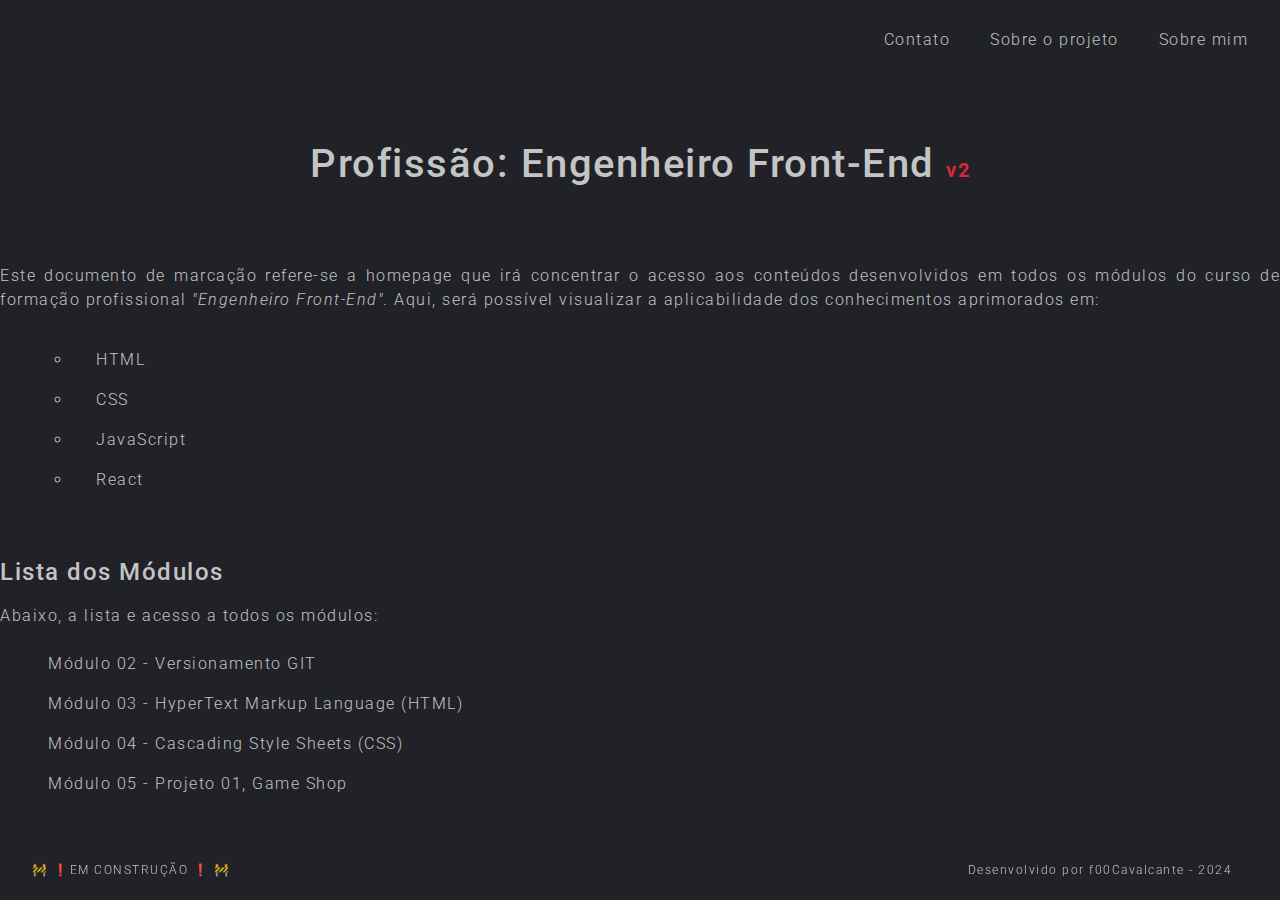
==== index.html @ cbc75611 "Insert: Módulo 02 - Versionamento Git | Introdução Git" ====
<!DOCTYPE html>
<html lang="pt-br">
     <head>
          <meta charset="UTF-8" />
          <meta
               name="viewport"
               content="width=device-width, initial-scale=1.0"
          />

          <link rel="stylesheet" href="reset.css" />
          <link rel="stylesheet" href="style.css" />


          <title>Curso EBAC | Formação: Engenheiro Front-End</title>
     </head>
     <body class="body_index">
          <header class="cabecalho_index">
               <ul class="cabecalho_index__lista">
                    <li class="cabecalho_index__lista__itens">Contato</li>
                    <li class="cabecalho_index__lista__itens">
                         Sobre o projeto
                    </li>
                    <li class="cabecalho_index__lista__itens">Sobre mim</li>
               </ul>
          </header>
          <h1 class="titulo_index">
               Profissão: Engenheiro Front-End
               <strong class="titulo_index__negrito">v2</strong>
          </h1>
          <section class="section_index section_index_introducao">
               <p class="section_index_introducao__paragrafo">
                    Este documento de marcação refere-se a homepage que irá
                    concentrar o acesso aos conteúdos desenvolvidos em todos os
                    módulos do curso de formação profissional
                    <em class="section_index_introducao__paragrafo__italico">
                         "Engenheiro Front-End"</em
                    >. Aqui, será possível visualizar a aplicabilidade dos
                    conhecimentos aprimorados em:
               </p>
               <ul class="section_index_introducao__lista_aprendizado">
                    <li
                         class="section_index_introducao__lista_aprendizado__itens"
                    >
                         HTML
                    </li>
                    <li
                         class="section_index_introducao__lista_aprendizado__itens"
                    >
                         CSS
                    </li>
                    <li
                         class="section_index_introducao__lista_aprendizado__itens"
                    >
                         JavaScript
                    </li>
                    <li
                         class="section_index_introducao__lista_aprendizado__itens"
                    >
                         React
                    </li>
               </ul>
          </section>
          <section class="section_index section_index_lista_modulos">
               <h2 class="section_index_lista_modulos__titulo_h2">
                    Lista dos Módulos
               </h2>
               <p>Abaixo, a lista e acesso a todos os módulos:</p>
               <ul class="section_index_lista_modulos__lista">
                    <li class="section_index_lista_modulos__lista__itens">
                         <a
                              class="section_index_lista_modulos__lista__itens__link"
                              href="./modulo_02/versionamento_git.html"
                              target="_blank"
                              >Módulo 02 - Versionamento GIT</a
                         >
                    </li>
                    <li class="section_index_lista_modulos__lista__itens">
                         <a
                              class="section_index_lista_modulos__lista__itens__link"
                              href="./modulo_03/formulario_cadastro.html"
                              target="_blank"
                              >Módulo 03 - HyperText Markup Language (HTML)</a
                         >
                    </li>
                    <li class="section_index_lista_modulos__lista__itens">
                         <a
                              class="section_index_lista_modulos__lista__itens__link"
                              href=""
                              target="_blank"
                              >Módulo 04 - Cascading Style Sheets (CSS)</a
                         >
                    </li>
                    <li class="section_index_lista_modulos__lista__itens">
                         <a
                              class="section_index_lista_modulos__lista__itens__link"
                              href="./modulo_05/loja_games.html"
                              target="_blank"
                              >Módulo 05 - Projeto 01, Game Shop</a
                         >
                    </li>
               </ul>
          </section>
          <footer class="rodape_index">
               <div>
                    <p class="rodape_index__paragrafo">
                         🚧 ❗️EM CONSTRUÇÃO ❗️ 🚧
                    </p>
                    <p class="rodape_index__paragrafo">
                         Desenvolvido por f00Cavalcante - 2024
                    </p>
               </div>
          </footer>
     </body>
</html>
---- style.css ----
/* Default
     definições padrões para o HTML que serão aplicadas a todo o projeto
     os tamanhos utilizarão unidades relativas (REM) como tamanho padrão inicial 16px 
*/

/* fontes */
@import url("https://fonts.googleapis.com/css2?family=Roboto:ital,wght@0,100;0,300;0,400;0,500;0,700;0,900;1,100;1,300;1,400;1,500;1,700;1,900&display=swap");

/* formulário de cadastro */
@import url(./styles/formulario_cadastro.css);

/* módulo 02 */
@import url(./styles/modulo_02/default.css);
@import url(./styles/modulo_02/header_and_footer.css);
@import url(./styles/modulo_02/section_modulo_02__introducao_git.css);

/* loja de games */
@import url(./styles/loja_games/default.css);
@import url(./styles/loja_games/cabecalho_e_rodape.css);
@import url(./styles/loja_games/sobre_a_loja.css);
@import url(./styles/loja_games/contato.css);

:root {
     --font_default: "Roboto", sans-serif;

     /* colors */
     --silver: hsla(0, 0%, 77%, 1);
     --battleship-gray-1: hsla(180, 6%, 54%, 1);
     --raisin-black: hsla(230, 8%, 14%, 1);
     --battleship-gray-2: hsla(137, 3%, 59%, 1);
     --crimson: hsla(354, 69%, 50%, 1);
}

* {
     box-sizing: border-box;
}

html {
     font-family: var(--font_default);
     font-size: 16px;
     font-weight: 300;
     letter-spacing: 1.5px;
     line-height: 1.5rem;
     text-align: justify;
}

body {
     background-color: var(--raisin-black);
     color: var(--silver);
}

body.body_index > header.cabecalho_index {
     margin-bottom: 1.5rem;
     padding: 1rem 0;

     /* ! Lembrar de estudar melhor sobre este conceito */
     /* position:fixed;
     top: 0; */
}

body.body_index > header.cabecalho_index > ul.cabecalho_index__lista {
     display: flex;
     flex-flow: row nowrap;
     gap: 2.5rem;
     justify-content: flex-end;
}
body.body_index > header.cabecalho_index > ul.cabecalho_index__lista {
     margin-right: 1rem;
     padding: 1rem;
}

body.body_index > h1.titulo_index {
     font-size: 2.5rem;
     font-weight: 500;
     text-align: center;
     margin-bottom: 2.5rem;
     padding: 2.5rem;
     width: 100vw;
}
body.body_index > h1.titulo_index > strong.titulo_index__negrito {
     color: var(--crimson);
     font-size: 1.25rem;
     font-weight: 700;
}

body.body_index > section.section_index {
     margin: 1rem auto 3rem auto;
     max-width: 1366px;
     width: 100%;
}

body.body_index
     > section.section_index_introducao
     > p.section_index_introducao__paragrafo {
     line-height: 1.5rem;
}
body.body_index
     > section.section_index_introducao
     > p.section_index_introducao__paragrafo
     > em.section_index_introducao__paragrafo__italico {
     font-style: italic;
}
body.body_index
     > section.section_index_introducao
     > ul.section_index_introducao__lista_aprendizado {
     list-style: circle;
     margin: 1rem 2rem;
     padding: 0.5rem 1.5rem;
}

body.body_index
     > section.section_index_introducao
     > ul.section_index_introducao__lista_aprendizado
     li {
     margin: 0.5rem 1rem;
     padding: 0.5rem 1.5rem;
}

body.body_index
     > section.section_index_lista_modulos
     > h2.section_index_lista_modulos__titulo_h2 {
     font-size: 1.5rem;
     font-weight: 500;
     margin-bottom: 1.5rem;
}

body.body_index
     > section.section_index_lista_modulos
     > ul.section_index_lista_modulos__lista {
     margin-top: 1.5rem;
}

body.body_index
     > section.section_index_lista_modulos
     > ul.section_index_lista_modulos__lista
     > li.section_index_lista_modulos__lista__itens {
     margin: 0.5rem 1rem;
     padding: 0.5rem 1.5rem;
}

body.body_index
     > section.section_index_lista_modulos
     > ul.section_index_lista_modulos__lista
     > li.section_index_lista_modulos__lista__itens
     > a.section_index_lista_modulos__lista__itens__link {
     color: var(--silver);
     font-family: var(--font_default);
     text-decoration: none;
     padding: 0.5rem;
}
body.body_index
     > section.section_index_lista_modulos
     > ul.section_index_lista_modulos__lista
     > li.section_index_lista_modulos__lista__itens
     > a.section_index_lista_modulos__lista__itens__link:hover {
     background-color: var(--battleship-gray-1);
     border-radius: 0.5rem;
     color: white;
     font-weight: 300;
}

footer.rodape_index {
     bottom: 0;
     margin-top: 0.5rem;
     padding: 0.5rem 0;
     position: fixed;
     width: 100vw;
}

footer.rodape_index > div {
     align-items: center;
     display: flex;
     flex-flow: row nowrap;
     justify-content: space-between;
     padding: 0 1rem;
}

footer.rodape_index > div > p.rodape_index__paragrafo {
     font-size: 0.75rem;
     margin-right: 1rem;
     padding: 1rem;
}
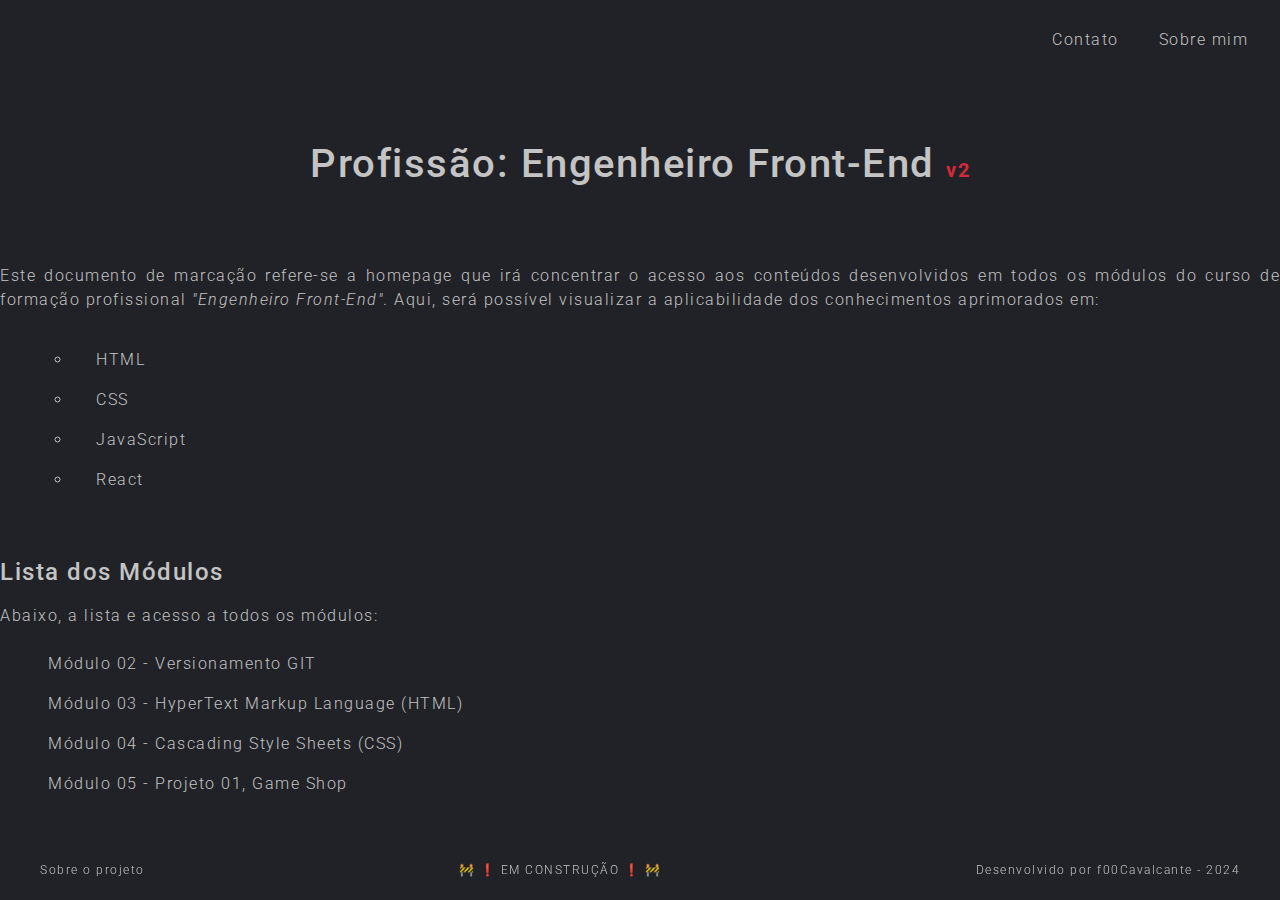
==== commit 89fc1d2e: "Update: atualizar repositorio" ====
--- a/index.html
+++ b/index.html
@@ -10,16 +10,12 @@
           <link rel="stylesheet" href="reset.css" />
           <link rel="stylesheet" href="style.css" />
 
-
           <title>Curso EBAC | Formação: Engenheiro Front-End</title>
      </head>
      <body class="body_index">
           <header class="cabecalho_index">
                <ul class="cabecalho_index__lista">
                     <li class="cabecalho_index__lista__itens">Contato</li>
-                    <li class="cabecalho_index__lista__itens">
-                         Sobre o projeto
-                    </li>
                     <li class="cabecalho_index__lista__itens">Sobre mim</li>
                </ul>
           </header>
@@ -102,8 +98,9 @@
           </section>
           <footer class="rodape_index">
                <div>
+                    <p class="rodape_index__paragrafo">Sobre o projeto</p>
                     <p class="rodape_index__paragrafo">
-                         🚧 ❗️EM CONSTRUÇÃO ❗️ 🚧
+                         🚧 ❗️ EM CONSTRUÇÃO ❗️ 🚧
                     </p>
                     <p class="rodape_index__paragrafo">
                          Desenvolvido por f00Cavalcante - 2024
--- a/style.css
+++ b/style.css
@@ -172,11 +172,12 @@
      display: flex;
      flex-flow: row nowrap;
      justify-content: space-between;
-     padding: 0 1rem;
+     padding: 1rem 1.5rem 0rem 1.5rem;
+     width: 100%;
 }
 
 footer.rodape_index > div > p.rodape_index__paragrafo {
      font-size: 0.75rem;
-     margin-right: 1rem;
+     text-align: center;
      padding: 1rem;
 }
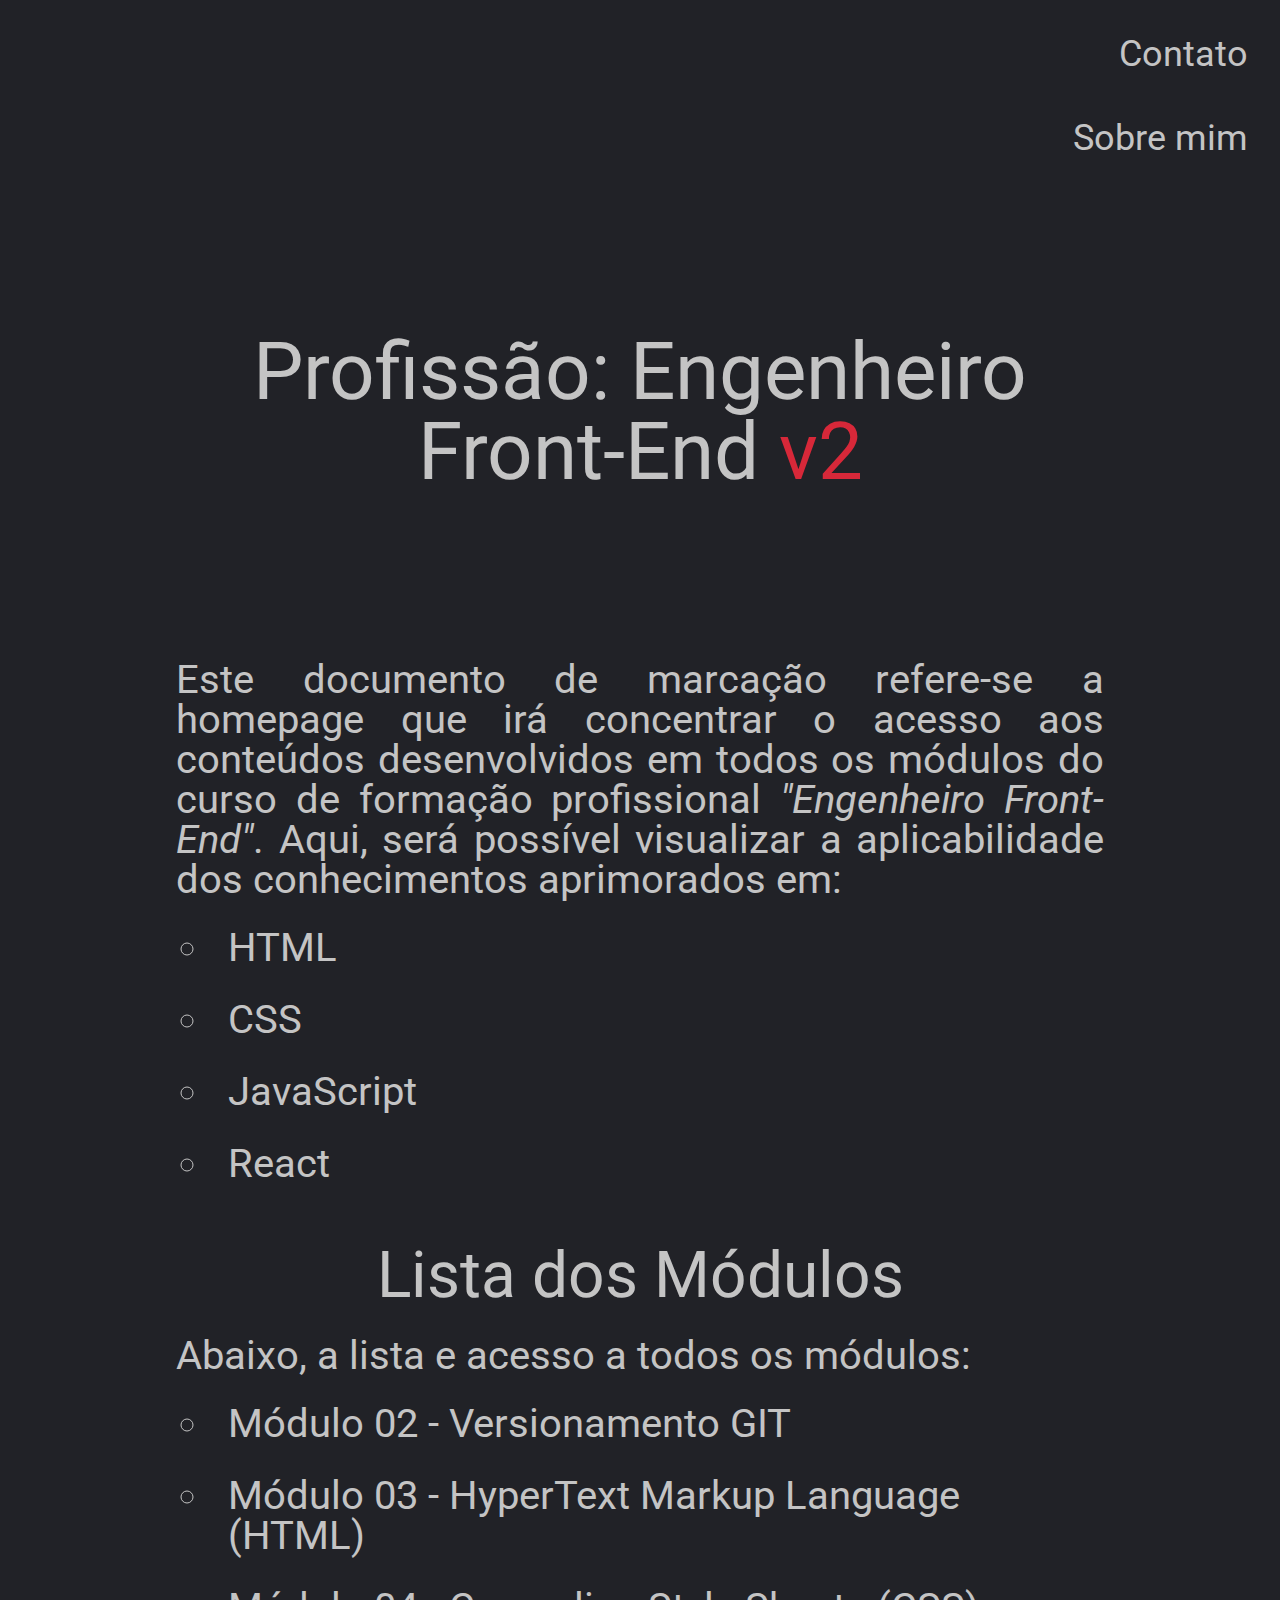
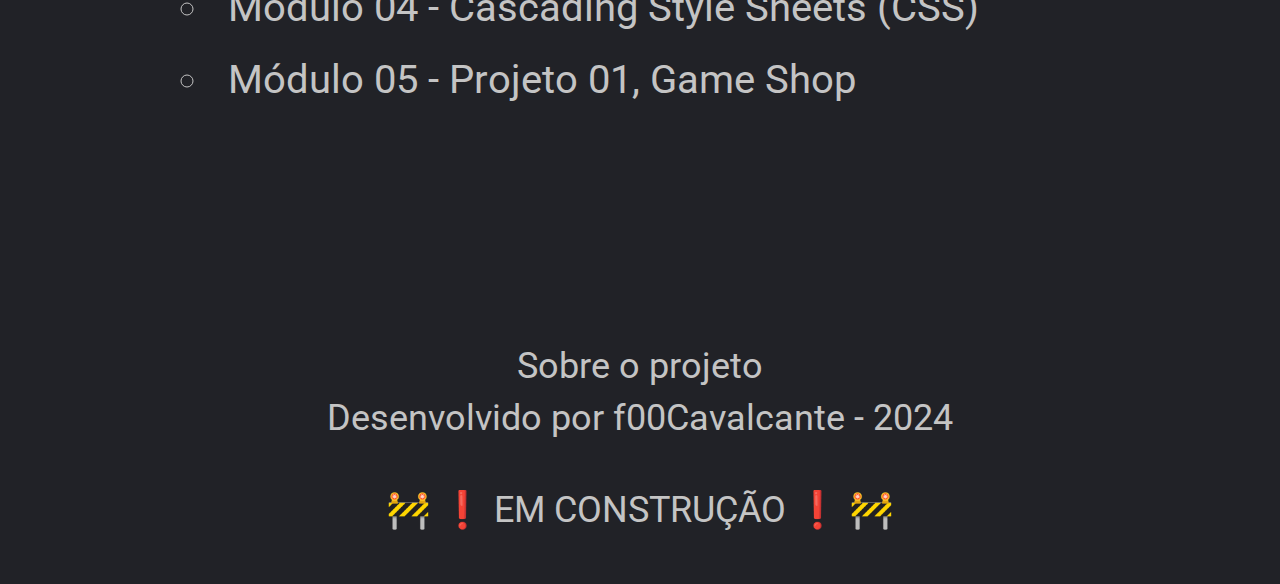
==== commit eedbfe99: "Update: Criação design responsivo" ====
--- a/index.html
+++ b/index.html
@@ -7,17 +7,21 @@
                content="width=device-width, initial-scale=1.0"
           />
 
-          <link rel="stylesheet" href="reset.css" />
-          <link rel="stylesheet" href="style.css" />
+          <link rel="stylesheet" type="text/css" href="reset.css" />
+          <link rel="stylesheet" type="text/css" href="style.css" />
 
           <title>Curso EBAC | Formação: Engenheiro Front-End</title>
      </head>
      <body class="body_index">
           <header class="cabecalho_index">
-               <ul class="cabecalho_index__lista">
-                    <li class="cabecalho_index__lista__itens">Contato</li>
-                    <li class="cabecalho_index__lista__itens">Sobre mim</li>
-               </ul>
+               <nav>
+                    <ul class="cabecalho_index__lista">
+                         <li class="cabecalho_index__lista__itens">Contato</li>
+                         <li class="cabecalho_index__lista__itens">
+                              Sobre mim
+                         </li>
+                    </ul>
+               </nav>
           </header>
           <h1 class="titulo_index">
                Profissão: Engenheiro Front-End
@@ -73,7 +77,7 @@
                     <li class="section_index_lista_modulos__lista__itens">
                          <a
                               class="section_index_lista_modulos__lista__itens__link"
-                              href="./modulo_03/formulario_cadastro.html"
+                              href="./modulo_03/hypertext_markup_language.html"
                               target="_blank"
                               >Módulo 03 - HyperText Markup Language (HTML)</a
                          >
@@ -81,7 +85,7 @@
                     <li class="section_index_lista_modulos__lista__itens">
                          <a
                               class="section_index_lista_modulos__lista__itens__link"
-                              href=""
+                              href="./modulo_04/cascading_style_sheets.html"
                               target="_blank"
                               >Módulo 04 - Cascading Style Sheets (CSS)</a
                          >
@@ -98,12 +102,14 @@
           </section>
           <footer class="rodape_index">
                <div>
-                    <p class="rodape_index__paragrafo">Sobre o projeto</p>
+                    <div>
+                         <p class="rodape_index__paragrafo">Sobre o projeto</p>
+                         <p class="rodape_index__paragrafo">
+                              Desenvolvido por f00Cavalcante - 2024
+                         </p>
+                    </div>
                     <p class="rodape_index__paragrafo">
                          🚧 ❗️ EM CONSTRUÇÃO ❗️ 🚧
-                    </p>
-                    <p class="rodape_index__paragrafo">
-                         Desenvolvido por f00Cavalcante - 2024
                     </p>
                </div>
           </footer>
--- a/style.css
+++ b/style.css
@@ -1,24 +1,5 @@
-/* Default
-     definições padrões para o HTML que serão aplicadas a todo o projeto
-     os tamanhos utilizarão unidades relativas (REM) como tamanho padrão inicial 16px 
-*/
-
 /* fontes */
 @import url("https://fonts.googleapis.com/css2?family=Roboto:ital,wght@0,100;0,300;0,400;0,500;0,700;0,900;1,100;1,300;1,400;1,500;1,700;1,900&display=swap");
-
-/* formulário de cadastro */
-@import url(./styles/formulario_cadastro.css);
-
-/* módulo 02 */
-@import url(./styles/modulo_02/default.css);
-@import url(./styles/modulo_02/header_and_footer.css);
-@import url(./styles/modulo_02/section_modulo_02__introducao_git.css);
-
-/* loja de games */
-@import url(./styles/loja_games/default.css);
-@import url(./styles/loja_games/cabecalho_e_rodape.css);
-@import url(./styles/loja_games/sobre_a_loja.css);
-@import url(./styles/loja_games/contato.css);
 
 :root {
      --font_default: "Roboto", sans-serif;
@@ -36,148 +17,295 @@
 }
 
 html {
+     font-size: 16px;
      font-family: var(--font_default);
-     font-size: 16px;
-     font-weight: 300;
-     letter-spacing: 1.5px;
-     line-height: 1.5rem;
      text-align: justify;
 }
 
 body {
      background-color: var(--raisin-black);
      color: var(--silver);
-}
-
-body.body_index > header.cabecalho_index {
-     margin-bottom: 1.5rem;
-     padding: 1rem 0;
-
-     /* ! Lembrar de estudar melhor sobre este conceito */
-     /* position:fixed;
-     top: 0; */
-}
-
-body.body_index > header.cabecalho_index > ul.cabecalho_index__lista {
+     min-height: 100vh;
+     position: relative;
+}
+
+/* Layout default */
+header {
+     margin-bottom: 1rem;
+     padding: 1rem;
+     top: 0;
+}
+
+header > nav > ul {
+     align-items: end;
      display: flex;
-     flex-flow: row nowrap;
-     gap: 2.5rem;
-     justify-content: flex-end;
-}
-body.body_index > header.cabecalho_index > ul.cabecalho_index__lista {
-     margin-right: 1rem;
+     flex-flow: column nowrap;
+     gap: 1rem;
+     list-style: none;
+     justify-content: center;
+}
+
+header > nav > ul > li {
+     font-size: 0.75rem;
+}
+
+footer {
+     bottom: 0;
+     margin-top: 5rem;
      padding: 1rem;
-}
-
-body.body_index > h1.titulo_index {
-     font-size: 2.5rem;
-     font-weight: 500;
-     text-align: center;
-     margin-bottom: 2.5rem;
-     padding: 2.5rem;
      width: 100vw;
 }
-body.body_index > h1.titulo_index > strong.titulo_index__negrito {
-     color: var(--crimson);
-     font-size: 1.25rem;
-     font-weight: 700;
-}
-
-body.body_index > section.section_index {
-     margin: 1rem auto 3rem auto;
-     max-width: 1366px;
-     width: 100%;
-}
-
-body.body_index
-     > section.section_index_introducao
-     > p.section_index_introducao__paragrafo {
-     line-height: 1.5rem;
-}
-body.body_index
-     > section.section_index_introducao
-     > p.section_index_introducao__paragrafo
-     > em.section_index_introducao__paragrafo__italico {
-     font-style: italic;
-}
-body.body_index
-     > section.section_index_introducao
-     > ul.section_index_introducao__lista_aprendizado {
-     list-style: circle;
-     margin: 1rem 2rem;
-     padding: 0.5rem 1.5rem;
-}
-
-body.body_index
-     > section.section_index_introducao
-     > ul.section_index_introducao__lista_aprendizado
-     li {
-     margin: 0.5rem 1rem;
-     padding: 0.5rem 1.5rem;
-}
-
-body.body_index
-     > section.section_index_lista_modulos
-     > h2.section_index_lista_modulos__titulo_h2 {
-     font-size: 1.5rem;
-     font-weight: 500;
-     margin-bottom: 1.5rem;
-}
-
-body.body_index
-     > section.section_index_lista_modulos
-     > ul.section_index_lista_modulos__lista {
-     margin-top: 1.5rem;
-}
-
-body.body_index
-     > section.section_index_lista_modulos
-     > ul.section_index_lista_modulos__lista
-     > li.section_index_lista_modulos__lista__itens {
-     margin: 0.5rem 1rem;
-     padding: 0.5rem 1.5rem;
-}
-
-body.body_index
-     > section.section_index_lista_modulos
-     > ul.section_index_lista_modulos__lista
-     > li.section_index_lista_modulos__lista__itens
-     > a.section_index_lista_modulos__lista__itens__link {
-     color: var(--silver);
-     font-family: var(--font_default);
-     text-decoration: none;
-     padding: 0.5rem;
-}
-body.body_index
-     > section.section_index_lista_modulos
-     > ul.section_index_lista_modulos__lista
-     > li.section_index_lista_modulos__lista__itens
-     > a.section_index_lista_modulos__lista__itens__link:hover {
-     background-color: var(--battleship-gray-1);
-     border-radius: 0.5rem;
-     color: white;
-     font-weight: 300;
-}
-
-footer.rodape_index {
-     bottom: 0;
-     margin-top: 0.5rem;
-     padding: 0.5rem 0;
-     position: fixed;
-     width: 100vw;
-}
-
-footer.rodape_index > div {
+
+footer > div {
      align-items: center;
      display: flex;
-     flex-flow: row nowrap;
-     justify-content: space-between;
-     padding: 1rem 1.5rem 0rem 1.5rem;
-     width: 100%;
-}
-
-footer.rodape_index > div > p.rodape_index__paragrafo {
+     flex-flow: column nowrap;
+     gap: 1rem;
+     justify-content: center;
+}
+
+footer > div p {
      font-size: 0.75rem;
      text-align: center;
+}
+
+section {
+     margin: 1rem;
      padding: 1rem;
 }
+
+h1 {
+     font-size: 1.5rem;
+     margin: 0.5rem;
+     padding: 0.75rem;
+     text-align: center;
+}
+
+h1 > strong {
+     color: var(--crimson);
+}
+
+h2 {
+     font-size: 1.25rem;
+     padding: 0.75rem;
+     margin-bottom: 0.5rem;
+     text-align: center;
+}
+
+a {
+     color: var(--silver);
+     text-decoration: none;
+}
+a:hover {
+     background-color: var(--battleship-gray-1);
+     border-radius: 1rem;
+     line-height: 1.5rem;
+     margin: 0.25rem 0;
+     padding: 0.5rem;
+     text-transform: uppercase;
+}
+
+em {
+     font-style: italic;
+}
+
+li {
+     font-size: 0.95rem;
+     padding-bottom: 0.5rem;
+     text-align: left;
+}
+
+p {
+     padding: 0.5rem 0;
+     text-align: justify;
+}
+
+ul {
+     list-style: circle;
+     padding: 0.25rem 0 0 2.25em;
+}
+
+@media screen and (min-width: 640px) {
+     header > nav > ul > li {
+          font-size: 1.25rem;
+     }
+
+     section {
+          margin: auto;
+          max-width: 480px;
+          width: 100%;
+     }
+
+     footer {
+          margin-top: 10rem;
+     }
+
+     footer > div p {
+          font-size: 1.25rem;
+     }
+
+     a {
+          font-size: 1.5rem;
+     }
+     a:hover {
+          background-color: var(--battleship-gray-1);
+          border-radius: 1rem;
+          line-height: 2rem;
+          margin: 0.25rem 0;
+          padding: 0.5rem;
+          text-transform: uppercase;
+     }
+
+     h1 {
+          font-size: 3rem;
+          margin: 0 1rem;
+     }
+
+     h2 {
+          font-size: 2.5rem;
+     }
+
+     p {
+          font-size: 1.5rem;
+     }
+
+     li {
+          font-size: 1.5rem;
+          padding: 1rem;
+     }
+}
+
+@media screen and (min-width: 1280px) {
+     header > nav > ul > li {
+          font-size: 2.25rem;
+     }
+
+     section {
+          margin: auto;
+          max-width: 960px;
+          width: 100%;
+     }
+
+     footer {
+          margin-top: 10rem;
+          padding: 3rem 0;
+     }
+
+     footer > div {
+          gap: 2.5rem;
+     }
+
+     footer > div p {
+          font-size: 2.25rem;
+     }
+
+     a {
+          font-size: 2.5rem;
+     }
+     a:hover {
+          background-color: var(--battleship-gray-1);
+          border-radius: 1rem;
+          line-height: 3rem;
+          margin: 0.25rem 0;
+          padding: 0.5rem;
+          text-transform: uppercase;
+     }
+
+     h1 {
+          font-size: 5rem;
+          margin: 3rem;
+          padding: 6rem;
+     }
+
+     h2 {
+          font-size: 4rem;
+     }
+
+     p {
+          font-size: 2.5rem;
+     }
+
+     li {
+          font-size: 2.5rem;
+          padding: 1rem;
+     }
+}
+
+@media screen and (min-width: 1366px) and (min-height: 768px) {
+     header > nav > ul {
+          align-items: center;
+          flex-flow: row nowrap;
+          justify-content: end;
+     }
+
+     header > nav > ul > li {
+          font-size: 1rem;
+     }
+
+     section {
+          margin: auto;
+          max-width: 1024px;
+          padding-bottom: 2.5rem;
+          width: 100%;
+     }
+
+     footer {
+          margin-top: 10rem;
+          padding: 1rem 1.5rem;
+          width: 100vw;
+     }
+
+     footer > div {
+          align-items: center;
+          flex-flow: column nowrap;
+          gap: 1.5rem;
+          justify-content: center;
+          padding: 0.5rem 1.5rem;
+          width: 100%;
+     }
+
+     footer > div > div {
+          align-items: center;
+          display: flex;
+          flex-flow: row nowrap;
+          justify-content: space-between;
+          width: 100%;
+     }
+
+     footer > div p {
+          font-size: 1rem;
+     }
+
+     a {
+          font-size: 1.25rem;
+     }
+     a:hover {
+          background-color: var(--battleship-gray-1);
+          border-radius: 1rem;
+          line-height: normal;
+          margin: 0;
+          padding: 0.5rem;
+          text-transform: uppercase;
+     }
+
+     h1 {
+          font-size: 3rem;
+          margin: 3rem;
+          padding: 3rem;
+     }
+
+     h2 {
+          font-size: 2rem;
+          margin-bottom: 3rem;
+          padding: 1.5rem;
+     }
+
+     p {
+          font-size: 1.25rem;
+     }
+
+     li {
+          font-size: 1.25rem;
+          padding: 1rem;
+     }
+}
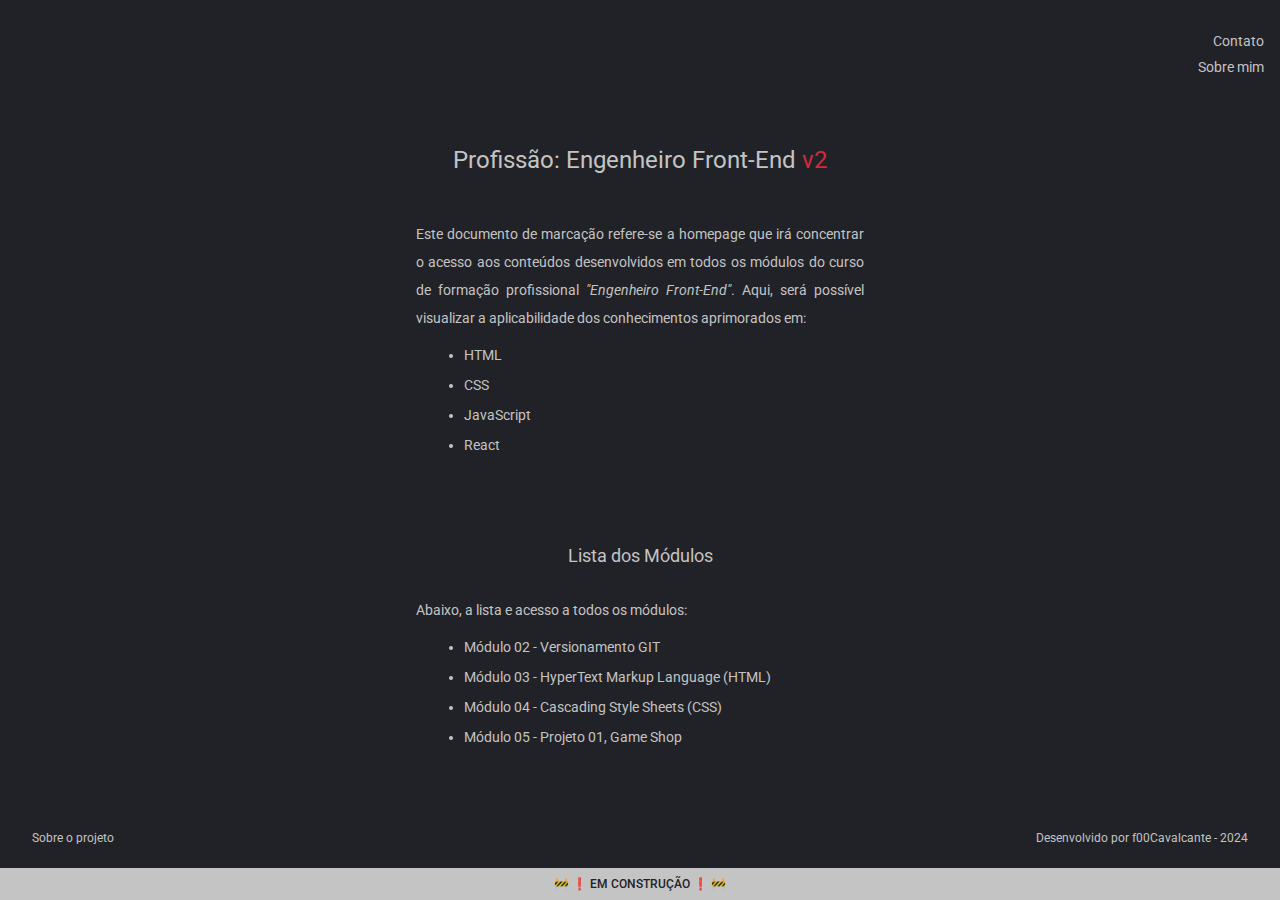
==== commit c62bb012: "Update: Layout inicial" ====
--- a/index.html
+++ b/index.html
@@ -101,17 +101,19 @@
                </ul>
           </section>
           <footer class="rodape_index">
-               <div>
-                    <div>
-                         <p class="rodape_index__paragrafo">Sobre o projeto</p>
-                         <p class="rodape_index__paragrafo">
-                              Desenvolvido por f00Cavalcante - 2024
-                         </p>
-                    </div>
+               <div class="rodape_index__container">
+                    <p class="rodape_index__paragrafo">Sobre o projeto</p>
                     <p class="rodape_index__paragrafo">
-                         🚧 ❗️ EM CONSTRUÇÃO ❗️ 🚧
+                         Desenvolvido por f00Cavalcante - 2024
                     </p>
                </div>
+               <p
+                    class="rodape_index__paragrafo rodape_index__container__paragrafo_em_construcao"
+               >
+                    🚧 ❗️ EM CONSTRUÇÃO ❗️ 🚧
+               </p>
           </footer>
+
+          <script src="script.js"></script>
      </body>
 </html>
--- a/style.css
+++ b/style.css
@@ -25,34 +25,92 @@
 body {
      background-color: var(--raisin-black);
      color: var(--silver);
-     min-height: 100vh;
+     height: 100vh;
      position: relative;
-}
-
-/* Layout default */
+     width: 100vw;
+}
+
 header {
+     top: 0;
      margin-bottom: 1rem;
+     padding: 1rem 0.125rem;
+}
+
+header > nav > ul {
+     list-style-type: none;
+     padding-right: 0.75rem;
+}
+
+header > nav > ul > li {
+     font-size: clamp(0.875rem, 0.25rem + 0.50vw, 1.125rem);
+     margin-bottom: 0.5rem;
+     padding: 0.125rem;
+     text-align: right;
+}
+
+a {
+     color: var(--silver);
+     font-size: clamp(0.875rem, 0.25rem + 0.50vw, 1.125rem);
+     text-decoration: none;
+}
+a:hover {
+     background-color: var(--silver);
+     border-radius: 0.5rem;
+     color: var(--raisin-black);
+     font-weight: 500;
+     line-height: 2rem;
+     padding: 0.5rem;
+}
+
+h1 {
+     font-size: clamp(1.5rem, 0.5rem + 1vw, 3rem);
+     line-height: 2rem;
+     padding: 0.25rem 1rem;
+     margin: 1.5rem;
+     text-align: center;
+}
+
+h1 > strong {
+     color: var(--crimson);
+}
+
+h2 {
+     font-size: clamp(1.125rem, 0.5rem + 0.75vw, 2.125rem);
+     line-height: 2rem;
+     padding: 0.25rem 1rem;
+     margin: 1.25rem;
+     text-align: center;
+}
+li {
+     font-size: clamp(0.875rem, 0.25rem + 0.50vw, 1.125rem);
+     padding-bottom: 1rem;
+     text-align: left;
+}
+
+p {
+     font-size: clamp(0.875rem, 0.25rem + 0.50vw, 1.125rem);
+     line-height: 1.75rem;
+}
+
+p > em {
+     font-style: italic;
+}
+
+ul {
+     list-style-type: disc;
+     padding: 1rem 3rem;
+}
+
+section {
+     margin-bottom: 0.25rem;
      padding: 1rem;
-     top: 0;
-}
-
-header > nav > ul {
-     align-items: end;
-     display: flex;
-     flex-flow: column nowrap;
-     gap: 1rem;
-     list-style: none;
-     justify-content: center;
-}
-
-header > nav > ul > li {
-     font-size: 0.75rem;
 }
 
 footer {
      bottom: 0;
-     margin-top: 5rem;
-     padding: 1rem;
+     margin-top: 2.5rem;
+     /* padding: 0.5rem; */
+     position: relative;
      width: 100vw;
 }
 
@@ -64,70 +122,47 @@
      justify-content: center;
 }
 
-footer > div p {
-     font-size: 0.75rem;
+footer > p {
+     background-color: var(--silver);
+     color: var(--raisin-black);
+     font-weight: 500;
+     margin-top: 1rem;
+     padding: 0.125rem;
+     width: 100vw;
+}
+
+footer p {
+     font-size: clamp(0.75rem, 0.25rem + 0.50vw, 1rem);
      text-align: center;
 }
 
-section {
-     margin: 1rem;
-     padding: 1rem;
-}
-
-h1 {
-     font-size: 1.5rem;
-     margin: 0.5rem;
-     padding: 0.75rem;
-     text-align: center;
-}
-
-h1 > strong {
-     color: var(--crimson);
-}
-
-h2 {
-     font-size: 1.25rem;
-     padding: 0.75rem;
-     margin-bottom: 0.5rem;
-     text-align: center;
-}
-
-a {
-     color: var(--silver);
-     text-decoration: none;
-}
-a:hover {
-     background-color: var(--battleship-gray-1);
-     border-radius: 1rem;
-     line-height: 1.5rem;
-     margin: 0.25rem 0;
-     padding: 0.5rem;
-     text-transform: uppercase;
-}
-
-em {
-     font-style: italic;
-}
-
-li {
-     font-size: 0.95rem;
-     padding-bottom: 0.5rem;
-     text-align: left;
-}
-
-p {
-     padding: 0.5rem 0;
-     text-align: justify;
-}
-
-ul {
-     list-style: circle;
-     padding: 0.25rem 0 0 2.25em;
-}
-
 @media screen and (min-width: 640px) {
+     footer {
+          position: absolute;
+     }
+
+     footer > div {
+          align-items: center;
+          display: flex;
+          flex-flow: row nowrap;
+          justify-content: space-between;
+          margin: 0 1rem;
+     }
+
+     footer > div > p {
+          padding: 0 1rem;
+     }
+
+     section {
+          margin: 0 auto;
+          max-width: clamp(30rem, 7.5rem + 2.5vw, 85.375rem);
+          width: 100%;
+     }
+}
+
+/* @media screen and (max-width: 640px) {
      header > nav > ul > li {
-          font-size: 1.25rem;
+          font-size: 1rem;
      }
 
      section {
@@ -141,11 +176,11 @@
      }
 
      footer > div p {
-          font-size: 1.25rem;
+          font-size: 1rem;
      }
 
      a {
-          font-size: 1.5rem;
+          font-size: 1.25rem;
      }
      a:hover {
           background-color: var(--battleship-gray-1);
@@ -157,27 +192,27 @@
      }
 
      h1 {
-          font-size: 3rem;
+          font-size: 2rem;
           margin: 0 1rem;
      }
 
      h2 {
-          font-size: 2.5rem;
+          font-size: 1.75rem;
      }
 
      p {
-          font-size: 1.5rem;
+          font-size: 1.25rem;
      }
 
      li {
-          font-size: 1.5rem;
+          font-size: 1.25rem;
           padding: 1rem;
      }
 }
 
-@media screen and (min-width: 1280px) {
+@media screen and (max-width: 1280px) {
      header > nav > ul > li {
-          font-size: 2.25rem;
+          font-size: 1rem;
      }
 
      section {
@@ -196,11 +231,11 @@
      }
 
      footer > div p {
-          font-size: 2.25rem;
+          font-size: 1rem;
      }
 
      a {
-          font-size: 2.5rem;
+          font-size: 1.25rem;
      }
      a:hover {
           background-color: var(--battleship-gray-1);
@@ -212,26 +247,26 @@
      }
 
      h1 {
-          font-size: 5rem;
+          font-size: 3rem;
           margin: 3rem;
           padding: 6rem;
      }
 
      h2 {
-          font-size: 4rem;
+          font-size: 2.25rem;
      }
 
      p {
-          font-size: 2.5rem;
+          font-size: 1.25rem;
      }
 
      li {
-          font-size: 2.5rem;
+          font-size: 1.25rem;
           padding: 1rem;
      }
 }
 
-@media screen and (min-width: 1366px) and (min-height: 768px) {
+@media screen and (min-width: 1366px) {
      header > nav > ul {
           align-items: center;
           flex-flow: row nowrap;
@@ -239,7 +274,7 @@
      }
 
      header > nav > ul > li {
-          font-size: 1rem;
+          font-size: 0.5rem;
      }
 
      section {
@@ -308,4 +343,4 @@
           font-size: 1.25rem;
           padding: 1rem;
      }
-}
+} */
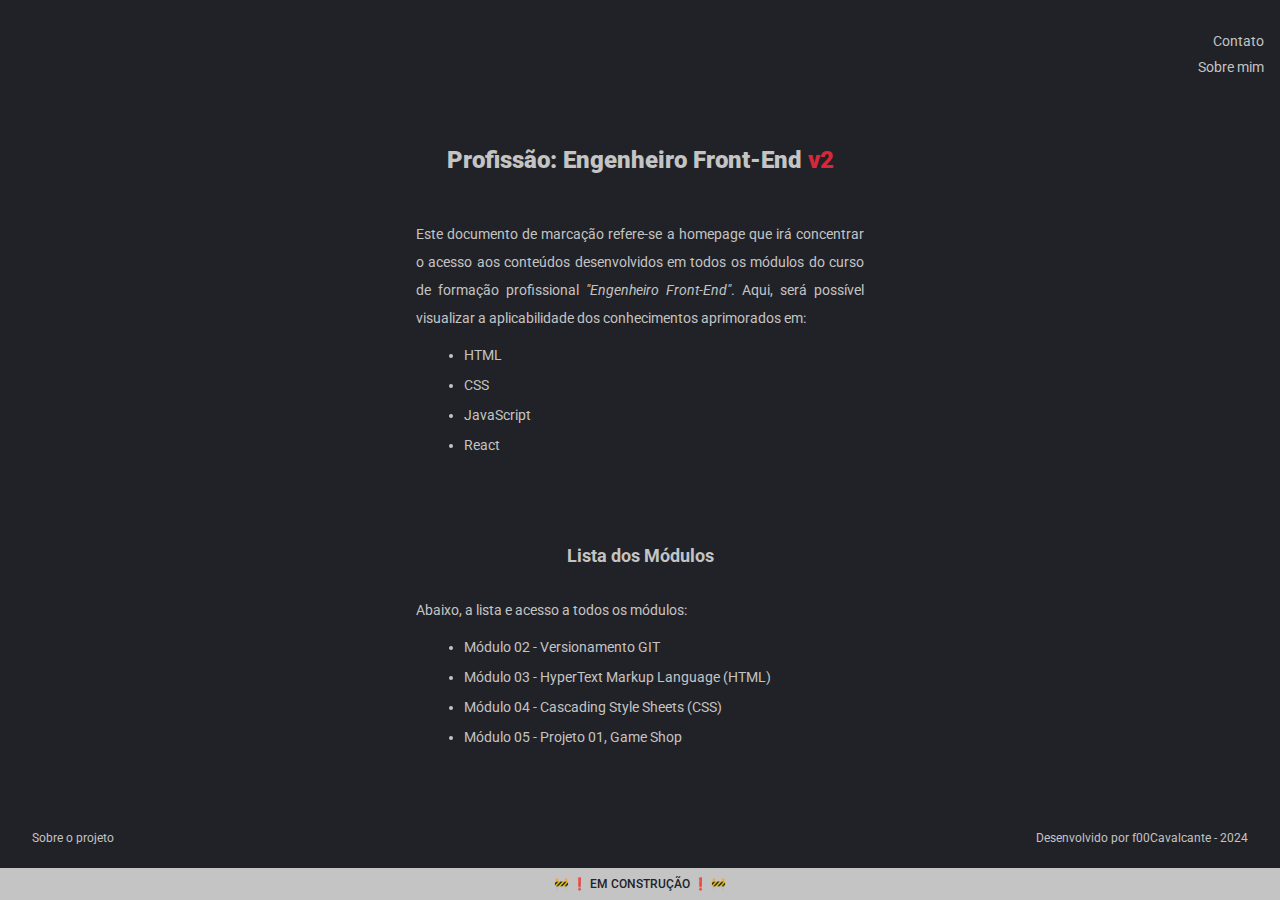
==== commit 5f79582a: "Exercício Módulo 05 - Projeto (aplicar conhecimento)" ====
--- a/index.html
+++ b/index.html
@@ -93,7 +93,7 @@
                     <li class="section_index_lista_modulos__lista__itens">
                          <a
                               class="section_index_lista_modulos__lista__itens__link"
-                              href="./modulo_05/loja_games.html"
+                              href="./modulo_05/projeto_modulo_05.html"
                               target="_blank"
                               >Módulo 05 - Projeto 01, Game Shop</a
                          >
--- a/style.css
+++ b/style.css
@@ -1,3 +1,8 @@
+@import url(styles/modulo_02.css);
+@import url(styles/modulo_03/modulo_03.css);
+@import url(styles/modulo_04/modulo_04.css);
+@import url(styles/modulo_05/modulo_05.css);
+
 /* fontes */
 @import url("https://fonts.googleapis.com/css2?family=Roboto:ital,wght@0,100;0,300;0,400;0,500;0,700;0,900;1,100;1,300;1,400;1,500;1,700;1,900&display=swap");
 
@@ -42,7 +47,7 @@
 }
 
 header > nav > ul > li {
-     font-size: clamp(0.875rem, 0.25rem + 0.50vw, 1.125rem);
+     font-size: clamp(0.875rem, 0.25rem + 0.5vw, 1.125rem);
      margin-bottom: 0.5rem;
      padding: 0.125rem;
      text-align: right;
@@ -50,7 +55,7 @@
 
 a {
      color: var(--silver);
-     font-size: clamp(0.875rem, 0.25rem + 0.50vw, 1.125rem);
+     font-size: clamp(0.875rem, 0.25rem + 0.5vw, 1.125rem);
      text-decoration: none;
 }
 a:hover {
@@ -62,8 +67,17 @@
      padding: 0.5rem;
 }
 
+code {
+     color: rgba(0, 149, 255, 0.631);
+     font-size: clamp(0.75rem, 0.25rem + 0.5vw, 1rem);
+     line-height: 2.5rem;
+     text-align: left;
+     width: 100vw;
+}
+
 h1 {
      font-size: clamp(1.5rem, 0.5rem + 1vw, 3rem);
+     font-weight: 900;
      line-height: 2rem;
      padding: 0.25rem 1rem;
      margin: 1.5rem;
@@ -76,19 +90,30 @@
 
 h2 {
      font-size: clamp(1.125rem, 0.5rem + 0.75vw, 2.125rem);
+     font-weight: 700;
      line-height: 2rem;
      padding: 0.25rem 1rem;
      margin: 1.25rem;
      text-align: center;
 }
+
+h3 {
+     font-size: clamp(1rem, 0.5rem + 0.75vw, 1.7gi5rem);
+     font-weight: 500;
+     line-height: 1.75rem;
+     padding: 0.5rem 0;
+     margin: 1.5em 0 0.75rem 0;
+     text-align: justify;
+}
+
 li {
-     font-size: clamp(0.875rem, 0.25rem + 0.50vw, 1.125rem);
+     font-size: clamp(0.875rem, 0.25rem + 0.5vw, 1.125rem);
      padding-bottom: 1rem;
      text-align: left;
 }
 
 p {
-     font-size: clamp(0.875rem, 0.25rem + 0.50vw, 1.125rem);
+     font-size: clamp(0.875rem, 0.25rem + 0.5vw, 1.125rem);
      line-height: 1.75rem;
 }
 
@@ -132,7 +157,7 @@
 }
 
 footer p {
-     font-size: clamp(0.75rem, 0.25rem + 0.50vw, 1rem);
+     font-size: clamp(0.75rem, 0.25rem + 0.5vw, 1rem);
      text-align: center;
 }
 
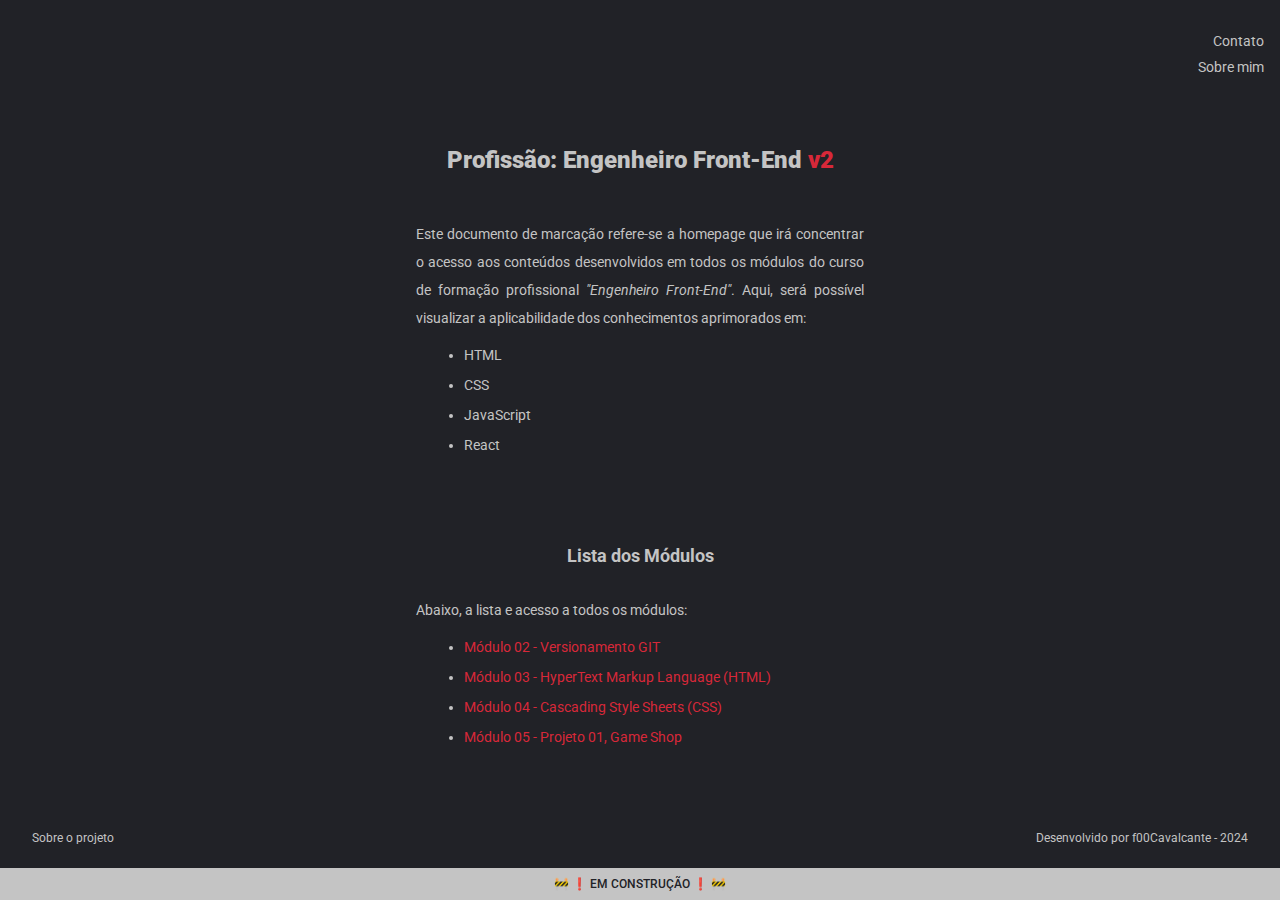
==== commit bcf0e04b: "Update: módulo 06 - Exercício (cálculo área)" ====
--- a/index.html
+++ b/index.html
@@ -2,10 +2,7 @@
 <html lang="pt-br">
      <head>
           <meta charset="UTF-8" />
-          <meta
-               name="viewport"
-               content="width=device-width, initial-scale=1.0"
-          />
+          <meta name="viewport" content="width=device-width, initial-scale=1.0" />
 
           <link rel="stylesheet" type="text/css" href="reset.css" />
           <link rel="stylesheet" type="text/css" href="style.css" />
@@ -17,9 +14,7 @@
                <nav>
                     <ul class="cabecalho_index__lista">
                          <li class="cabecalho_index__lista__itens">Contato</li>
-                         <li class="cabecalho_index__lista__itens">
-                              Sobre mim
-                         </li>
+                         <li class="cabecalho_index__lista__itens">Sobre mim</li>
                     </ul>
                </nav>
           </header>
@@ -29,72 +24,39 @@
           </h1>
           <section class="section_index section_index_introducao">
                <p class="section_index_introducao__paragrafo">
-                    Este documento de marcação refere-se a homepage que irá
-                    concentrar o acesso aos conteúdos desenvolvidos em todos os
-                    módulos do curso de formação profissional
-                    <em class="section_index_introducao__paragrafo__italico">
-                         "Engenheiro Front-End"</em
-                    >. Aqui, será possível visualizar a aplicabilidade dos
+                    Este documento de marcação refere-se a homepage que irá concentrar o acesso aos conteúdos desenvolvidos em todos os módulos do curso de
+                    formação profissional
+                    <em class="section_index_introducao__paragrafo__italico"> "Engenheiro Front-End"</em>. Aqui, será possível visualizar a aplicabilidade dos
                     conhecimentos aprimorados em:
                </p>
                <ul class="section_index_introducao__lista_aprendizado">
-                    <li
-                         class="section_index_introducao__lista_aprendizado__itens"
-                    >
-                         HTML
-                    </li>
-                    <li
-                         class="section_index_introducao__lista_aprendizado__itens"
-                    >
-                         CSS
-                    </li>
-                    <li
-                         class="section_index_introducao__lista_aprendizado__itens"
-                    >
-                         JavaScript
-                    </li>
-                    <li
-                         class="section_index_introducao__lista_aprendizado__itens"
-                    >
-                         React
-                    </li>
+                    <li class="section_index_introducao__lista_aprendizado__itens">HTML</li>
+                    <li class="section_index_introducao__lista_aprendizado__itens">CSS</li>
+                    <li class="section_index_introducao__lista_aprendizado__itens">JavaScript</li>
+                    <li class="section_index_introducao__lista_aprendizado__itens">React</li>
                </ul>
           </section>
           <section class="section_index section_index_lista_modulos">
-               <h2 class="section_index_lista_modulos__titulo_h2">
-                    Lista dos Módulos
-               </h2>
+               <h2 class="section_index_lista_modulos__titulo_h2">Lista dos Módulos</h2>
                <p>Abaixo, a lista e acesso a todos os módulos:</p>
                <ul class="section_index_lista_modulos__lista">
                     <li class="section_index_lista_modulos__lista__itens">
-                         <a
-                              class="section_index_lista_modulos__lista__itens__link"
-                              href="./modulo_02/versionamento_git.html"
-                              target="_blank"
+                         <a class="section_index_lista_modulos__lista__itens__link" href="./modulo_02/versionamento_git.html" target="_blank"
                               >Módulo 02 - Versionamento GIT</a
                          >
                     </li>
                     <li class="section_index_lista_modulos__lista__itens">
-                         <a
-                              class="section_index_lista_modulos__lista__itens__link"
-                              href="./modulo_03/hypertext_markup_language.html"
-                              target="_blank"
+                         <a class="section_index_lista_modulos__lista__itens__link" href="./modulo_03/hypertext_markup_language.html" target="_blank"
                               >Módulo 03 - HyperText Markup Language (HTML)</a
                          >
                     </li>
                     <li class="section_index_lista_modulos__lista__itens">
-                         <a
-                              class="section_index_lista_modulos__lista__itens__link"
-                              href="./modulo_04/cascading_style_sheets.html"
-                              target="_blank"
+                         <a class="section_index_lista_modulos__lista__itens__link" href="./modulo_04/cascading_style_sheets.html" target="_blank"
                               >Módulo 04 - Cascading Style Sheets (CSS)</a
                          >
                     </li>
                     <li class="section_index_lista_modulos__lista__itens">
-                         <a
-                              class="section_index_lista_modulos__lista__itens__link"
-                              href="./modulo_05/projeto_modulo_05.html"
-                              target="_blank"
+                         <a class="section_index_lista_modulos__lista__itens__link" href="./modulo_05/projeto_modulo_05.html" target="_blank"
                               >Módulo 05 - Projeto 01, Game Shop</a
                          >
                     </li>
@@ -103,17 +65,11 @@
           <footer class="rodape_index">
                <div class="rodape_index__container">
                     <p class="rodape_index__paragrafo">Sobre o projeto</p>
-                    <p class="rodape_index__paragrafo">
-                         Desenvolvido por f00Cavalcante - 2024
-                    </p>
+                    <p class="rodape_index__paragrafo">Desenvolvido por f00Cavalcante - 2024</p>
                </div>
-               <p
-                    class="rodape_index__paragrafo rodape_index__container__paragrafo_em_construcao"
-               >
-                    🚧 ❗️ EM CONSTRUÇÃO ❗️ 🚧
-               </p>
+               <p class="rodape_index__paragrafo rodape_index__container__paragrafo_em_construcao">🚧 ❗️ EM CONSTRUÇÃO ❗️ 🚧</p>
           </footer>
 
           <script src="script.js"></script>
      </body>
-</html>
+</html>--- a/style.css
+++ b/style.css
@@ -2,6 +2,7 @@
 @import url(styles/modulo_03/modulo_03.css);
 @import url(styles/modulo_04/modulo_04.css);
 @import url(styles/modulo_05/modulo_05.css);
+@import url(styles/modulo_06/modulo_06.css);
 
 /* fontes */
 @import url("https://fonts.googleapis.com/css2?family=Roboto:ital,wght@0,100;0,300;0,400;0,500;0,700;0,900;1,100;1,300;1,400;1,500;1,700;1,900&display=swap");
@@ -54,7 +55,7 @@
 }
 
 a {
-     color: var(--silver);
+     color: var(--crimson);
      font-size: clamp(0.875rem, 0.25rem + 0.5vw, 1.125rem);
      text-decoration: none;
 }
@@ -84,9 +85,6 @@
      text-align: center;
 }
 
-h1 > strong {
-     color: var(--crimson);
-}
 
 h2 {
      font-size: clamp(1.125rem, 0.5rem + 0.75vw, 2.125rem);
@@ -115,6 +113,7 @@
 p {
      font-size: clamp(0.875rem, 0.25rem + 0.5vw, 1.125rem);
      line-height: 1.75rem;
+     text-align: justify;
 }
 
 p > em {
@@ -124,6 +123,10 @@
 ul {
      list-style-type: disc;
      padding: 1rem 3rem;
+}
+
+strong {
+     color: var(--crimson);
 }
 
 section {
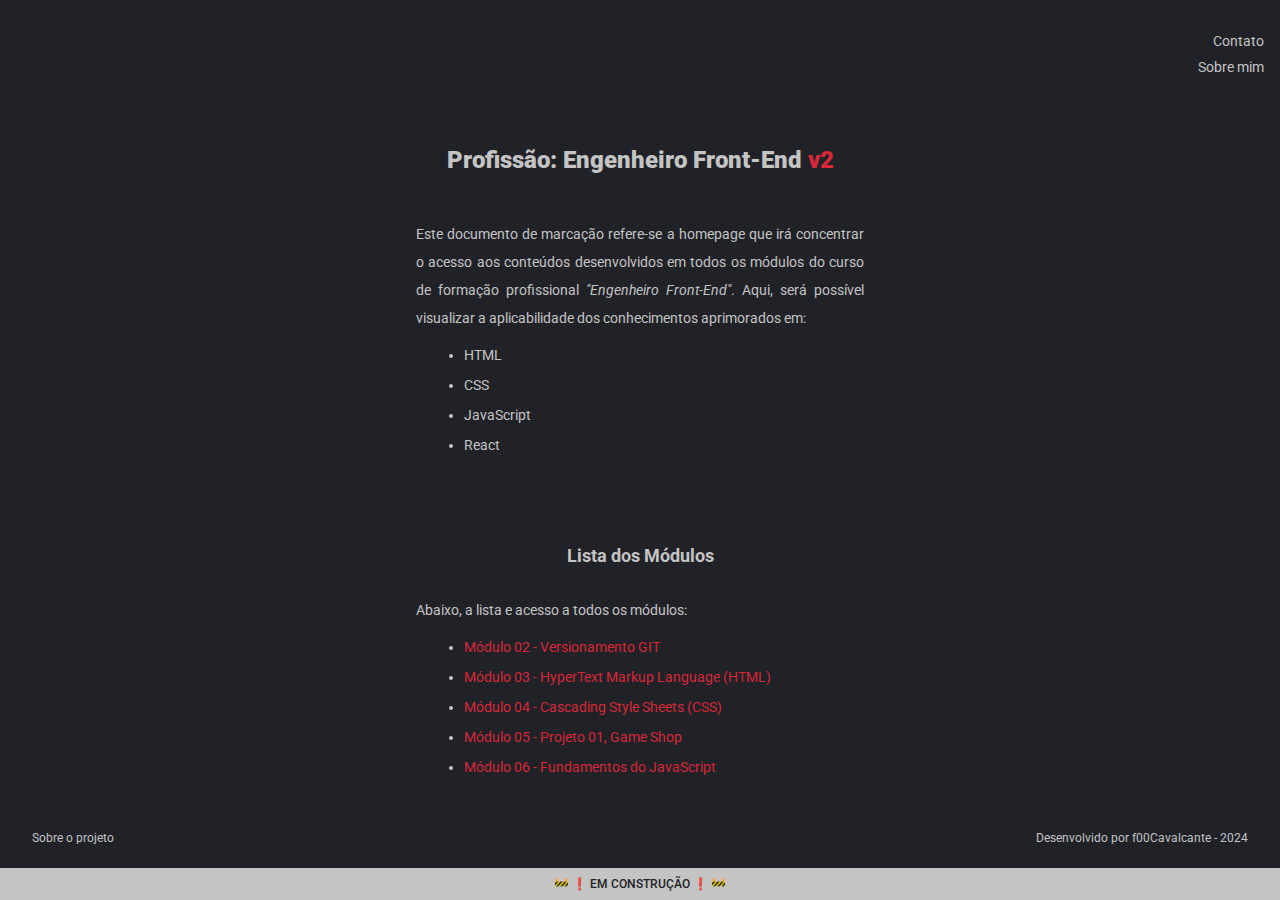
==== commit 15082fbe: "Update: módulo 06" ====
--- a/index.html
+++ b/index.html
@@ -59,6 +59,13 @@
                          <a class="section_index_lista_modulos__lista__itens__link" href="./modulo_05/projeto_modulo_05.html" target="_blank"
                               >Módulo 05 - Projeto 01, Game Shop</a
                          >
+                    
+                    </li>
+                    <li class="section_index_lista_modulos__lista__itens">
+                         <a class="section_index_lista_modulos__lista__itens__link" href="./modulo_06/javascript.html" target="_blank"
+                              >Módulo 06 - Fundamentos do JavaScript</a
+                         >
+                    
                     </li>
                </ul>
           </section>
